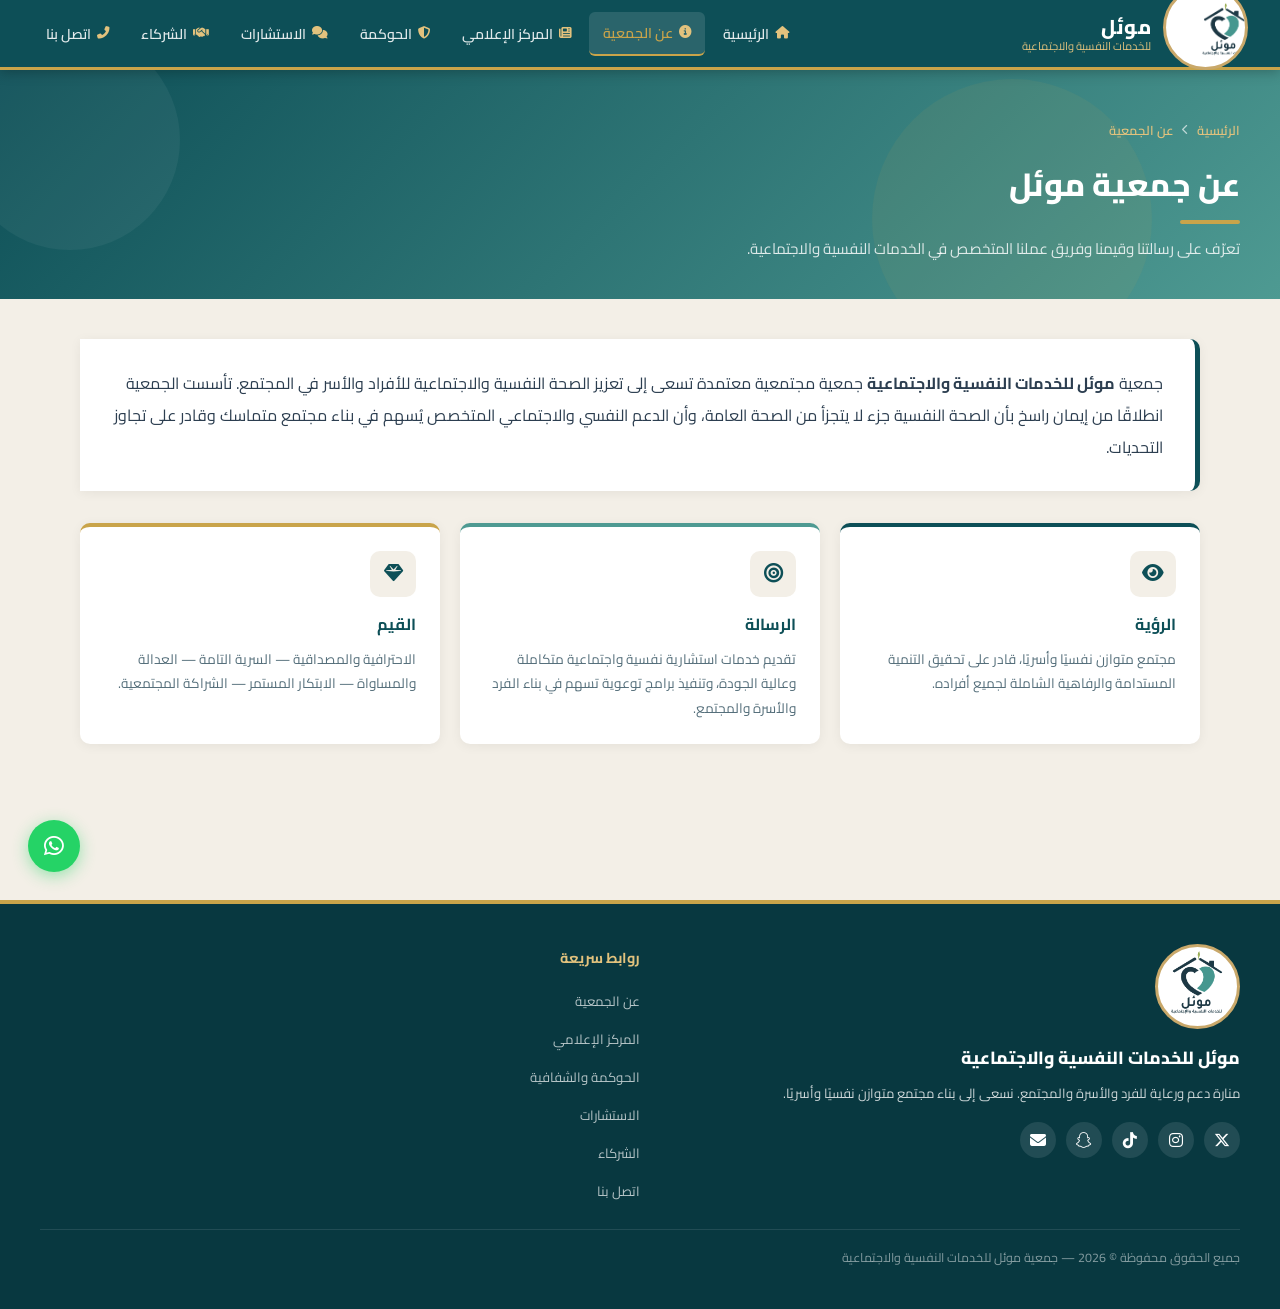
==== about/index.html @ 244cab00 "Add files via upload" ====
<!DOCTYPE html>

<html dir="rtl" lang="ar">
<head>
<meta charset="utf-8"/>
<meta content="width=device-width, initial-scale=1.0" name="viewport"/>
<meta content="light only" name="color-scheme"/>
<title>عن الجمعية | جمعية موئل</title>
<link href="https://fonts.googleapis.com/css2?family=Cairo:wght@300;400;500;600;700;800&amp;display=swap" rel="stylesheet"/>
<link href="https://cdn.jsdelivr.net/npm/@fortawesome/fontawesome-free@6.6.0/css/all.min.css" rel="stylesheet"/>
<meta content="تعرف على جمعية موئل للخدمات النفسية والاجتماعية في جازان، ورؤيتها ورسالتها وأهدافها." name="description"/><link href="https://mouel.org.sa/about" rel="canonical"/><link href="/style.css" rel="stylesheet"/></head>
<body>
<nav id="topbar">
<a class="nav-brand" href="/" onclick="showPage('home'); return false;">
<div class="logo-wrap">
<img alt="شعار موئل" src="/images/logo.png"/>
</div>
<div class="nav-brand-text">
<span class="name">موئل</span>
<span class="sub">للخدمات النفسية والاجتماعية</span>
</div>
</a>
<ul class="nav-links" id="desktopNav">
<li><a class="" href="/" id="nav-home" onclick="showPage('home'); return false;"><i class="fas fa-home"></i> الرئيسية</a></li>
<li><a class="active" href="/about" id="nav-about" onclick="showPage('about'); return false;"><i class="fas fa-info-circle"></i> عن الجمعية</a></li>
<li><a class="" href="/media" id="nav-media" onclick="showPage('media'); return false;"><i class="fas fa-newspaper"></i> المركز الإعلامي</a></li>
<li><a class="" href="/gov" id="nav-gov" onclick="showPage('gov'); return false;"><i class="fas fa-shield-alt"></i> الحوكمة</a></li>
<li><a class="" href="/consult" id="nav-consult" onclick="showPage('consult'); return false;"><i class="fas fa-comments"></i> الاستشارات</a></li>
<li><a class="" href="/partners" id="nav-partners" onclick="showPage('partners'); return false;"><i class="fas fa-handshake"></i> الشركاء</a></li>
<li><a class="" href="/contact" id="nav-contact" onclick="showPage('contact'); return false;"><i class="fas fa-phone-alt"></i> اتصل بنا</a></li>
</ul>
<div id="hamburger" onclick="toggleDrawer()">
<span></span><span></span><span></span>
</div>
</nav>
<div id="mobile-drawer">
<a href="/" onclick="showPage('home'); closeDrawer(); return false;"><i class="fas fa-home"></i> الرئيسية</a>
<a href="/about" onclick="showPage('about'); closeDrawer(); return false;"><i class="fas fa-info-circle"></i> عن الجمعية</a>
<a href="/media" onclick="showPage('media'); closeDrawer(); return false;"><i class="fas fa-newspaper"></i> المركز الإعلامي</a>
<a href="/gov" onclick="showPage('gov'); closeDrawer(); return false;"><i class="fas fa-shield-alt"></i> الحوكمة والشفافية</a>
<a href="/consult" onclick="showPage('consult'); closeDrawer(); return false;"><i class="fas fa-comments"></i> الاستشارات</a>
<a href="/partners" onclick="showPage('partners'); closeDrawer(); return false;"><i class="fas fa-handshake"></i> الشركاء</a>
<a href="/contact" onclick="showPage('contact'); closeDrawer(); return false;"><i class="fas fa-phone-alt"></i> اتصل بنا</a>
<div class="drawer-social">
<a href="https://x.com/mouel2026?s=21" target="_blank"><i class="fab fa-x-twitter"></i></a>
<a href="https://tiktok.com/@mouel_2026" target="_blank"><i class="fab fa-tiktok"></i></a>
<a href="https://snapchat.com/t/4vLuiOMt" target="_blank"><i class="fab fa-snapchat"></i></a>
<a href="mailto:mouel2026@hotmail.com"><i class="fas fa-envelope"></i></a>
</div>
</div>
<div id="main-content"><div class="page active" id="page-about">
<div class="page-header">
<div class="page-header-inner">
<div class="breadcrumb"><span class="bc-home" onclick="showPage('home')">الرئيسية</span> <i class="fas fa-chevron-left" style="font-size:0.65rem"></i> <span>عن الجمعية</span></div>
<h1>عن جمعية موئل</h1>
<div class="gold-line"></div>
<p>تعرّف على رسالتنا وقيمنا وفريق عملنا المتخصص في الخدمات النفسية والاجتماعية.</p>
</div>
</div>
<div class="page-body">
<div class="about-intro">
<p>
            جمعية <strong>موئل للخدمات النفسية والاجتماعية</strong> جمعية مجتمعية معتمدة تسعى إلى تعزيز الصحة النفسية والاجتماعية للأفراد والأسر في المجتمع. تأسست الجمعية انطلاقًا من إيمان راسخ بأن الصحة النفسية جزء لا يتجزأ من الصحة العامة، وأن الدعم النفسي والاجتماعي المتخصص يُسهم في بناء مجتمع متماسك وقادر على تجاوز التحديات.
          </p>
</div>
<div class="vmv-grid">
<div class="vmv-card">
<div class="icon"><i class="fas fa-eye"></i></div>
<h3>الرؤية</h3>
<p>مجتمع متوازن نفسيًا وأسريًا، قادر على تحقيق التنمية المستدامة والرفاهية الشاملة لجميع أفراده.</p>
</div>
<div class="vmv-card">
<div class="icon"><i class="fas fa-bullseye"></i></div>
<h3>الرسالة</h3>
<p>تقديم خدمات استشارية نفسية واجتماعية متكاملة وعالية الجودة، وتنفيذ برامج توعوية تسهم في بناء الفرد والأسرة والمجتمع.</p>
</div>
<div class="vmv-card">
<div class="icon"><i class="fas fa-gem"></i></div>
<h3>القيم</h3>
<p>الاحترافية والمصداقية — السرية التامة — العدالة والمساواة — الابتكار المستمر — الشراكة المجتمعية.</p>
</div>
</div>
</div>
</div></div><!-- end main-content -->
<footer>
<div class="footer-grid">
<div class="footer-brand">
<div class="f-logo-full-wrap">
<img alt="شعار موئل" src="/images/logo.png"/>
</div>
<h3>موئل للخدمات النفسية والاجتماعية</h3>
<p>منارة دعم ورعاية للفرد والأسرة والمجتمع. نسعى إلى بناء مجتمع متوازن نفسيًا وأسريًا.</p>
<div class="footer-social">
<a class="f-social-btn" href="https://x.com/mouel2026?s=21" target="_blank"><i class="fab fa-x-twitter"></i></a>
<a class="f-social-btn" href="https://www.instagram.com/mouel2026" target="_blank"><i class="fab fa-instagram"></i></a>
<a class="f-social-btn" href="https://tiktok.com/@mouel_2026" target="_blank"><i class="fab fa-tiktok"></i></a>
<a class="f-social-btn" href="https://snapchat.com/t/4vLuiOMt" target="_blank"><i class="fab fa-snapchat"></i></a>
<a class="f-social-btn" href="mailto:mouel2026@hotmail.com"><i class="fas fa-envelope"></i></a>
</div>
</div>
<div class="footer-col">
<h4>روابط سريعة</h4>
<ul>
<li><a onclick="showPage('about')">عن الجمعية</a></li>
<li><a onclick="showPage('media')">المركز الإعلامي</a></li>
<li><a onclick="showPage('gov')">الحوكمة والشفافية</a></li>
<li><a onclick="showPage('consult')">الاستشارات</a></li>
<li><a onclick="showPage('partners')">الشركاء</a></li>
<li><a onclick="showPage('contact')">اتصل بنا</a></li>
</ul>
</div>
</div>
<div class="footer-bottom">
<span>جميع الحقوق محفوظة © 2026 — جمعية موئل للخدمات  النفسية والاجتماعية</span>
</div>
</footer>
<a class="wa-float" href="https://wa.me/966544969127" target="_blank"><i class="fab fa-whatsapp"></i></a>
<script src="/script.js"></script></body>
</html>
---- style.css ----
/* المتغيرات والإعدادات الأساسية */
    :root {
      color-scheme: light only;
      --primary:   #0D4F57;
      --primary-d: #083840;
      --teal:      #4E9A92;
      --teal-l:    #A5C3A0;
      --gold:      #C9A44A;
      --gold-l:    #e2c27d;
      --bg:        #F3EFE7;
      --white:     #ffffff;
      --text:      #2c3e50;
      --text-l:    #546e7a;
      --border:    #d6cfc2;
      --nav-h:     70px;
      --sidebar-w: 270px;
    }
    *, *::before, *::after { margin:0; padding:0; box-sizing:border-box; }
    html { scroll-behavior: smooth; }
    body {
      font-family: 'Cairo', sans-serif;
      background: var(--bg);
      color: var(--text);
      direction: rtl;
    }

    /* شريط التنقل */
    #topbar {
      position: fixed;
      top: 0; right: 0; left: 0;
      height: var(--nav-h);
      background: var(--primary);
      display: flex;
      align-items: center;
      justify-content: space-between;
      padding: 0 32px;
      z-index: 1000;
      box-shadow: 0 2px 12px rgba(0,0,0,0.25);
      border-bottom: 3px solid var(--gold);
    }

    .nav-brand {
      display: flex;
      align-items: center;
      gap: 12px;
      text-decoration: none;
    }
    .nav-brand .logo-wrap {
      width: 85px;
      height: 85px;
      border-radius: 50%;
      overflow: hidden;
      background: #ffffff;
      margin-bottom: 12px;
      border: 3px solid #C9A86A;
      display: flex;
      align-items: center;
      justify-content: center;
      flex-shrink: 0;
      transition: opacity 0.4s ease, transform 0.4s ease,
                  width 0.4s ease, height 0.4s ease,
                  margin 0.4s ease, border 0.4s ease;
    }
    .nav-brand .logo-wrap img {
      width: 100%;
      height: 100%;
      object-fit: contain;
      object-position: center center;
      display: block;
      transform: scale(1.5);
      margin-top: 57px;
      transform-origin: center center;
    }
    #topbar.scrolled .nav-brand .logo-wrap {
      opacity: 0;
      transform: scale(0);
      width: 0;
      height: 0;
      margin: 0;
      border: none;
      overflow: hidden;
    }
    
    .nav-brand-text {
      display: flex;
      flex-direction: column;
      line-height: 1.2;
    }
    .nav-brand-text .name {
      font-size: 1.25rem;
      font-weight: 800;
      color: var(--white);
      letter-spacing: 0.5px;
    }
    .nav-brand-text .sub {
      font-size: 0.7rem;
      color: var(--gold-l);
      font-weight: 400;
    }

    .nav-links {
      display: flex;
      align-items: center;
      gap: 4px;
      list-style: none;
    }
    .nav-links li a {
      display: flex;
      align-items: center;
      gap: 6px;
      padding: 8px 14px;
      color: rgba(255,255,255,0.88);
      text-decoration: none;
      font-size: 0.88rem;
      font-weight: 600;
      border-radius: 6px;
      transition: all 0.25s;
      white-space: nowrap;
    }
    .nav-links li a i {
      font-size: 0.78rem;
      color: var(--gold-l);
    }
    .nav-links li a:hover,
    .nav-links li a.active {
      background: rgba(255,255,255,0.12);
      color: var(--gold);
    }
    .nav-links li a.active {
      border-bottom: 2px solid var(--gold);
    }

    #hamburger {
      display: none;
      flex-direction: column;
      justify-content: center;
      gap: 5px;
      cursor: pointer;
      padding: 8px;
      border-radius: 6px;
      transition: background 0.2s;
    }
    #hamburger:hover { background: rgba(255,255,255,0.15); }
    #hamburger span {
      display: block;
      width: 26px;
      height: 2.5px;
      background: var(--white);
      border-radius: 2px;
      transition: all 0.3s;
    }
    #hamburger.open span:nth-child(1) { transform: rotate(45deg) translate(5px, 5px); }
    #hamburger.open span:nth-child(2) { opacity: 0; transform: scaleX(0); }
    #hamburger.open span:nth-child(3) { transform: rotate(-45deg) translate(5px, -5px); }

    #mobile-drawer {
      display: none;
      position: fixed;
      top: var(--nav-h);
      right: 0; left: 0;
      background: var(--primary-d);
      z-index: 999;
      flex-direction: column;
      padding: 12px 0;
      box-shadow: 0 8px 24px rgba(0,0,0,0.3);
      transform: translateY(-10px);
      opacity: 0;
      transition: all 0.3s ease;
    }
    #mobile-drawer.open {
      display: flex;
      transform: translateY(0);
      opacity: 1;
    }
    #mobile-drawer a {
      display: flex;
      align-items: center;
      gap: 12px;
      padding: 14px 24px;
      color: rgba(255,255,255,0.9);
      text-decoration: none;
      font-size: 0.95rem;
      font-weight: 600;
      border-right: 3px solid transparent;
      transition: all 0.2s;
    }
    #mobile-drawer a i {
      width: 20px;
      text-align: center;
      color: var(--gold-l);
    }
    #mobile-drawer a:hover,
    #mobile-drawer a.active {
      background: rgba(255,255,255,0.08);
      border-right-color: var(--gold);
      color: var(--gold);
    }
    #mobile-drawer .drawer-social {
      display: flex;
      gap: 16px;
      padding: 12px 24px;
      border-top: 1px solid rgba(255,255,255,0.1);
      margin-top: 8px;
    }
    #mobile-drawer .drawer-social a {
      padding: 8px;
      background: rgba(255,255,255,0.1);
      border-radius: 50%;
      width: 38px; height: 38px;
      display: flex; align-items:center; justify-content:center;
      border-right: none;
      color: var(--gold-l);
      font-size: 0.9rem;
    }

    /* محتوى الصفحة */
    #main-content {
      margin-top: var(--nav-h);
      min-height: calc(100vh - var(--nav-h));
    }

    /* الصفحات */
    .page { display: none; }
    .page.active { display: block; }

    /* بانر رأس الصفحة */
    .page-header {
      background: linear-gradient(135deg, var(--primary) 0%, var(--teal) 100%);
      padding: 48px 40px 36px;
      position: relative;
      overflow: hidden;
    }
    .page-header::before {
      content: '';
      position: absolute;
      top: -40px; left: -40px;
      width: 220px; height: 220px;
      border-radius: 50%;
      background: rgba(255,255,255,0.05);
    }
    .page-header::after {
      content: '';
      position: absolute;
      bottom: -60px; right: 10%;
      width: 280px; height: 280px;
      border-radius: 50%;
      background: rgba(201,164,74,0.08);
    }
    .page-header-inner { position: relative; z-index: 1; }
    .page-header h1 {
      font-size: 2rem;
      font-weight: 800;
      color: var(--white);
      margin-bottom: 6px;
    }
    .page-header .gold-line {
      width: 60px; height: 4px;
      background: var(--gold);
      border-radius: 2px;
      margin-bottom: 10px;
    }
    .page-header p {
      color: rgba(255,255,255,0.82);
      font-size: 0.95rem;
      max-width: 600px;
    }
    .breadcrumb {
      display: flex;
      align-items: center;
      gap: 8px;
      font-size: 0.8rem;
      color: rgba(255,255,255,0.65);
      margin-bottom: 12px;
    }
    .breadcrumb span { color: var(--gold-l); font-weight: 600; }
    .breadcrumb .bc-home {
      cursor: pointer;
      transition: color 0.2s;
    }
    .breadcrumb .bc-home:hover { color: var(--gold-l); text-decoration: underline; }

    /* جسم الصفحة */
    .page-body { padding: 40px; max-width: 1200px; margin: 0 auto; }

    /* الهيرو */
    .hero {
      position: relative;
      background: linear-gradient(160deg, var(--primary-d) 0%, var(--primary) 50%, var(--teal) 100%);
      min-height: 540px;
      display: flex;
      align-items: center;
      overflow: hidden;
      padding: 60px 40px;
    }
    .hero-stamp-mobile {
      display: none;
    }
    .hero::before {
      content: '';
      position: absolute; inset: 0;
      background: radial-gradient(ellipse at 30% 60%, rgba(78,154,146,0.3) 0%, transparent 65%);
    }
    .hero-content {
      position: relative; z-index: 1;
      max-width: 600px;
    }
    .hero-badge {
      display: inline-flex;
      align-items: center;
      gap: 8px;
      background: rgba(201,164,74,0.15);
      border: 1px solid rgba(201,164,74,0.4);
      border-radius: 50px;
      padding: 6px 16px;
      color: var(--gold-l);
      font-size: 0.8rem;
      font-weight: 600;
      margin-bottom: 20px;
    }
    .hero-badge i { font-size: 0.75rem; }
    .hero h1 {
      font-size: 2.6rem;
      font-weight: 900;
      color: var(--white);
      line-height: 1.2;
      margin-bottom: 16px;
    }
    .hero h1 .highlight { color: #97ae50; }
    .hero p {
      font-size: 1rem;
      color: rgba(255,255,255,0.82);
      line-height: 1.75;
      margin-bottom: 28px;
      max-width: 500px;
    }
    .hero-btns { display: flex; gap: 14px; flex-wrap: wrap; }
    .btn-primary {
      background: var(--gold);
      color: var(--primary-d);
      border: none;
      padding: 12px 28px;
      border-radius: 8px;
      font-family: 'Cairo', sans-serif;
      font-size: 0.9rem;
      font-weight: 700;
      cursor: pointer;
      transition: all 0.25s;
      text-decoration: none;
      display: inline-flex;
      align-items: center;
      gap: 8px;
    }
    .btn-primary:hover { background: var(--gold-l); transform: translateY(-2px); box-shadow: 0 6px 20px rgba(201,164,74,0.35); }
    .btn-outline {
      background: transparent;
      color: var(--white);
      border: 2px solid rgba(255,255,255,0.4);
      padding: 12px 28px;
      border-radius: 8px;
      font-family: 'Cairo', sans-serif;
      font-size: 0.9rem;
      font-weight: 600;
      cursor: pointer;
      transition: all 0.25s;
      text-decoration: none;
      display: inline-flex;
      align-items: center;
      gap: 8px;
    }
    .btn-outline:hover { border-color: var(--gold); color: var(--gold); transform: translateY(-2px); }
    .hero-logo {
      position: absolute;
      left: 6%;
      bottom: 30px;
      width: 960px; height: 260px;
      border-radius: 50%;
      overflow: hidden;
      opacity: 0.08;
    }
    .hero-logo img { width: 100%; height: 100%; object-fit: cover; }

    .hero-logo-main {
      position: absolute;
      left: 3%;
      top: 50%;
      transform: translateY(-50%);
      width: clamp(220px, 23vw, 340px);
      height: clamp(220px, 23vw, 340px);
      border-radius: 50%;
      overflow: hidden;
      background: #F3EFE7;
      box-shadow: 0 0 0 3px rgba(201,164,74,0.5), 0 0 0 9px rgba(201,164,74,0.15), 0 16px 48px rgba(0,0,0,0.32);
      flex-shrink: 0;
      display: flex;
      align-items: center;
      justify-content: center;
      padding: 0;
    }
    .hero-logo-main img {
      width: 100%;
      height: 100%;
      object-fit: cover;
      object-position: center center;
      display: block;
    }
    .hero-stamp-mobile {
      display: none;
      justify-content: center;
      align-items: center;
      padding: 28px 0 8px;
      background: transparent;
      position: relative;
      z-index: 1;
    }
    .hero-stamp-mobile .stamp-circle {
      width: 200px;
      height: 200px;
      border-radius: 50%;
      overflow: hidden;
      background: #F3EFE7;
      box-shadow:
        0 0 0 3px rgba(201,164,74,0.5),
        0 0 0 8px rgba(201,164,74,0.15),
        0 12px 36px rgba(0,0,0,0.3);
      position: relative;
      z-index: 1;
      padding: 0;
    }
    .hero-stamp-mobile .stamp-circle img {
      width: 100%;
      height: 98%;
      object-fit: cover;
      object-position: center center;
      display: block;
    }

    /* قسم التعريف بالجمعية */
    .about-intro-section {
      background: linear-gradient(135deg, var(--primary-d) 0%, var(--primary) 55%, var(--teal) 100%);
      padding: 52px 40px;
      position: relative;
      overflow: hidden;
    }
    .about-intro-section::before {
      content: '';
      position: absolute;
      top: -80px; right: -80px;
      width: 320px; height: 320px;
      border-radius: 50%;
      background: rgba(201,164,74,0.07);
    }
    .about-intro-section::after {
      content: '';
      position: absolute;
      bottom: -60px; left: 5%;
      width: 200px; height: 200px;
      border-radius: 50%;
      background: rgba(255,255,255,0.04);
    }
    .about-intro-inner {
      position: relative;
      z-index: 1;
      max-width: 920px;
      margin: 0 auto;
      text-align: center;
    }
    .about-intro-inner p {
      color: rgba(255,255,255,0.88);
      font-size: 0.97rem;
      line-height: 2;
      margin-bottom: 16px;
    }
    .about-intro-inner p:last-child { margin-bottom: 0; }

    /* شريط الشركاء المتحرك */
    .partners-grid-section {
      background: var(--bg);
      padding: 56px 40px;
    }
    .partners-grid-inner {
      max-width: 1100px;
      margin: 0 auto;
    }
    .partners-grid-title {
      text-align: center;
      margin-bottom: 36px;
    }
    .partners-grid-title h2 {
      font-size: 1.5rem;
      font-weight: 800;
      color: var(--primary);
      margin-bottom: 10px;
    }
    .partners-slider-wrap {
      overflow-x: auto;
      overflow-y: hidden;
      cursor: grab;
      scroll-behavior: smooth;
      -webkit-overflow-scrolling: touch;
      scrollbar-width: none;
      padding: 8px 0 16px;
    }
    .partners-slider-wrap::-webkit-scrollbar { display: none; }
    .partners-slider-wrap.dragging { cursor: grabbing; scroll-behavior: auto; }
    .partners-slider-track {
      display: flex;
      gap: 20px;
      width: max-content;
      padding: 4px 2px 12px;
    }
    .slider-partner-card {
      background: var(--white);
      border-radius: 14px;
      border: 1px solid var(--border);
      padding: 28px 24px;
      display: flex;
      flex-direction: column;
      align-items: center;
      justify-content: center;
      gap: 14px;
      flex-shrink: 0;
      width: 210px;
      min-width: 210px;
      transition: border-color 0.25s, box-shadow 0.25s, transform 0.25s;
      box-shadow: 0 2px 10px rgba(0,0,0,0.06);
      user-select: none;
    }
    .slider-partner-card:hover {
      border-color: var(--gold);
      transform: translateY(-4px);
      box-shadow: 0 8px 24px rgba(0,0,0,0.12);
    }
    .slider-partner-card img {
      width: 130px;
      height: 65px;
      object-fit: contain;
      pointer-events: none;
      display: block;
    }
    .slider-partner-card span {
      font-size: 0.82rem;
      font-weight: 600;
      color: var(--text-l);
      text-align: center;
      line-height: 1.6;
      white-space: normal;
      max-width: 160px;
      pointer-events: none;
    }

    .section-title {
      margin-bottom: 32px;
    }
    .section-title h2 {
      font-size: 1.55rem;
      font-weight: 800;
      color: var(--primary);
      margin-bottom: 8px;
    }
    .section-title .underline {
      width: 50px; height: 4px;
      background: var(--gold);
      border-radius: 2px;
      margin-bottom: 10px;
    }
    .section-title p {
      color: var(--text-l);
      font-size: 0.9rem;
      max-width: 550px;
    }

    .about-intro {
      background: var(--white);
      border-right: 5px solid var(--primary);
      border-radius: 0 10px 10px 0;
      padding: 28px 32px;
      margin-bottom: 32px;
      box-shadow: 0 2px 12px rgba(0,0,0,0.06);
    }
    .about-intro p {
      font-size: 1rem;
      line-height: 2;
      color: var(--text);
    }

    .vmv-grid { display: grid; grid-template-columns: repeat(3, 1fr); gap: 20px; margin-bottom: 40px; }
    .vmv-card {
      background: var(--white);
      border-radius: 10px;
      padding: 24px;
      box-shadow: 0 2px 12px rgba(0,0,0,0.06);
      border-top: 4px solid var(--teal);
      transition: transform 0.25s;
    }
    .vmv-card:nth-child(1) { border-top-color: var(--primary); }
    .vmv-card:nth-child(3) { border-top-color: var(--gold); }
    .vmv-card:hover { transform: translateY(-4px); }
    .vmv-card .icon {
      width: 46px; height: 46px;
      border-radius: 10px;
      background: var(--bg);
      display: flex; align-items:center; justify-content:center;
      font-size: 1.2rem;
      color: var(--primary);
      margin-bottom: 12px;
    }
    .vmv-card h3 { font-size: 1rem; font-weight: 700; color: var(--primary); margin-bottom: 8px; }
    .vmv-card p { font-size: 0.85rem; color: var(--text-l); line-height: 1.8; }

    /* بطاقات الخدمات */
    .main-services-section {
      background: var(--primary-d);
      padding: 60px 40px;
      position: relative;
      overflow: hidden;
    }
    .main-services-section::before {
      content: '';
      position: absolute; inset: 0;
      background: url("data:image/svg+xml,%3Csvg width='60' height='60' viewBox='0 0 60 60' xmlns='http://www.w3.org/2000/svg'%3E%3Cg fill='none' fill-rule='evenodd'%3E%3Cg fill='%23ffffff' fill-opacity='0.02'%3E%3Cpath d='M36 34v-4h-2v4h-4v2h4v4h2v-4h4v-2h-4zm0-30V0h-2v4h-4v2h4v4h2V6h4V4h-4zM6 34v-4H4v4H0v2h4v4h2v-4h4v-2H6zM6 4V0H4v4H0v2h4v4h2V6h4V4H6z'/%3E%3C/g%3E%3C/g%3E%3C/svg%3E");
    }
    .main-services-inner {
      position: relative; z-index: 1;
      max-width: 1200px; margin: 0 auto;
    }
    .main-services-header {
      text-align: center;
      margin-bottom: 44px;
    }
    .main-services-header h2 {
      font-size: 1.7rem;
      font-weight: 800;
      color: var(--white);
      margin-bottom: 10px;
    }
    .main-services-header .gold-bar {
      width: 60px; height: 4px;
      background: linear-gradient(90deg, var(--gold), var(--gold-l));
      border-radius: 2px;
      margin: 0 auto 12px;
    }
    .main-services-header p {
      color: rgba(255,255,255,0.68);
      font-size: 0.9rem;
    }
    .main-services-grid {
      display: grid;
      grid-template-columns: repeat(3, 1fr);
      gap: 22px;
      margin-bottom: 0;
    }
    .main-service-card {
      background: rgba(255,255,255,0.06);
      border: 1px solid rgba(255,255,255,0.1);
      border-radius: 16px;
      padding: 30px 24px;
      display: flex; flex-direction:column; align-items:flex-start;
      position: relative;
      overflow: hidden;
      transition: all 0.3s;
      cursor: pointer;
    }
    .main-service-card::after {
      content: '';
      position: absolute;
      bottom: 0; right: 0; left: 0;
      height: 3px;
      background: transparent;
      transition: background 0.3s;
    }
    .main-service-card:hover {
      background: rgba(255,255,255,0.11);
      transform: translateY(-5px);
      box-shadow: 0 12px 32px rgba(0,0,0,0.3);
    }
    .main-service-card:hover::after { background: linear-gradient(90deg, var(--gold), var(--teal)); }
    .main-service-card .ms-num {
      font-size: 2.8rem;
      font-weight: 900;
      color: rgba(255,255,255,0.06);
      position: absolute;
      top: 10px; left: 16px;
      line-height: 1;
    }
    .main-service-card .ms-icon {
      width: 56px; height: 56px;
      border-radius: 14px;
      background: linear-gradient(135deg, var(--teal), var(--primary));
      display: flex; align-items:center; justify-content:center;
      font-size: 1.4rem;
      color: var(--white);
      margin-bottom: 18px;
      box-shadow: 0 4px 16px rgba(0,0,0,0.25);
    }
    .main-service-card:nth-child(1) .ms-icon { background: linear-gradient(135deg, #C9A44A, #e2c27d); }
    .main-service-card:nth-child(2) .ms-icon { background: linear-gradient(135deg, #4E9A92, #0D4F57); }
    .main-service-card:nth-child(3) .ms-icon { background: linear-gradient(135deg, #7B5E7B, #4E3A6E); }
    .main-service-card:nth-child(4) .ms-icon { background: linear-gradient(135deg, #C9A44A, #A5C3A0); }
    .main-service-card:nth-child(5) .ms-icon { background: linear-gradient(135deg, #0D4F57, #4E9A92); }
    .main-service-card:nth-child(6) .ms-icon { background: linear-gradient(135deg, #e2c27d, #C9A44A); }
    .main-service-card h4 {
      font-size: 1.05rem;
      font-weight: 800;
      color: var(--white);
      margin-bottom: 10px;
    }
    .main-service-card p {
      font-size: 0.83rem;
      color: rgba(255,255,255,0.65);
      line-height: 1.8;
      flex: 1;
    }
    .main-service-card .ms-arrow {
      margin-top: 18px;
      display: flex; align-items:center; gap: 6px;
      color: var(--gold-l);
      font-size: 0.78rem;
      font-weight: 700;
      opacity: 0;
      transition: opacity 0.3s;
    }
    .main-service-card:hover .ms-arrow { opacity: 1; }

    /* قسم التوعية */
    .awareness-section {
      background: var(--white);
      padding: 72px 40px;
    }
    .awareness-inner {
      max-width: 860px;
      margin: 0 auto;
      text-align: center;
    }
    .awareness-badge {
      display: inline-flex;
      align-items: center;
      gap: 7px;
      background: rgba(78,154,146,0.1);
      border: 1px solid rgba(78,154,146,0.3);
      border-radius: 50px;
      padding: 6px 18px;
      color: var(--teal);
      font-size: 0.78rem;
      font-weight: 700;
      margin-bottom: 24px;
      letter-spacing: 0.02em;
    }
    .awareness-badge i { font-size: 0.72rem; }
    .awareness-inner h2 {
      font-size: 2rem;
      font-weight: 900;
      color: var(--primary);
      line-height: 1.35;
      margin-bottom: 16px;
    }
    .awareness-inner h2 em {
      font-style: normal;
      color: var(--teal);
    }
    .awareness-sub {
      font-size: 0.95rem;
      color: var(--text-l);
      margin-bottom: 40px;
      line-height: 1.7;
    }
    .awareness-facts {
      display: grid;
      grid-template-columns: repeat(2, 1fr);
      gap: 16px;
      margin-bottom: 44px;
    }
    .awareness-fact {
      display: flex;
      align-items: center;
      gap: 10px;
      background: var(--bg);
      border: 1px solid var(--border);
      border-radius: 50px;
      padding: 13px 24px;
      font-size: 0.875rem;
      color: var(--text);
      font-weight: 600;
      transition: all 0.25s;
      text-align: right;
    }
    .awareness-fact:hover {
      border-color: var(--teal);
      background: rgba(78,154,146,0.06);
      transform: translateY(-2px);
      box-shadow: 0 4px 14px rgba(78,154,146,0.12);
    }
    .awareness-fact i {
      color: var(--teal);
      font-size: 0.85rem;
      flex-shrink: 0;
    }
    .awareness-btns {
      display: flex;
      gap: 14px;
      justify-content: center;
      flex-wrap: wrap;
    }

    .services-grid { display: grid; grid-template-columns: repeat(3, 1fr); gap: 20px; margin-bottom: 40px; }
    .service-card {
      background: var(--white);
      border-radius: 10px;
      padding: 22px;
      box-shadow: 0 2px 10px rgba(0,0,0,0.06);
      display: flex; flex-direction: column; align-items: flex-start;
      border-bottom: 3px solid transparent;
      transition: all 0.25s;
    }
    .service-card:hover { border-bottom-color: var(--teal); transform: translateY(-3px); box-shadow: 0 8px 24px rgba(0,0,0,0.1); }
    .service-card .s-icon {
      width: 48px; height: 48px;
      border-radius: 50%;
      background: linear-gradient(135deg, var(--primary), var(--teal));
      display: flex; align-items:center; justify-content:center;
      color: var(--white); font-size: 1.1rem;
      margin-bottom: 14px;
    }
    .service-card h4 { font-size: 0.95rem; font-weight: 700; color: var(--primary); margin-bottom: 6px; }
    .service-card p { font-size: 0.82rem; color: var(--text-l); line-height: 1.7; }

    .team-grid { display: grid; grid-template-columns: repeat(4, 1fr); gap: 20px; }
    .team-card {
      background: var(--white);
      border-radius: 10px;
      padding: 20px;
      text-align: center;
      box-shadow: 0 2px 10px rgba(0,0,0,0.06);
      transition: transform 0.25s;
    }
    .team-card:hover { transform: translateY(-4px); }
    .team-avatar {
      width: 70px; height: 70px;
      border-radius: 50%;
      background: linear-gradient(135deg, var(--primary), var(--teal));
      display: flex; align-items:center; justify-content:center;
      color: var(--white); font-size: 1.5rem;
      margin: 0 auto 12px;
      font-weight: 700;
    }
    .team-card h4 { font-size: 0.88rem; font-weight: 700; color: var(--primary); margin-bottom: 4px; }
    .team-card span { font-size: 0.78rem; color: var(--text-l); }

    .news-grid { display: grid; grid-template-columns: repeat(3, 1fr); gap: 24px; margin-bottom: 40px; }
    .news-card {
      background: var(--white);
      border-radius: 10px;
      overflow: hidden;
      box-shadow: 0 2px 12px rgba(0,0,0,0.07);
      transition: transform 0.25s;
    }
    .news-card:hover { transform: translateY(-4px); }
    .news-img {
      height: 160px;
      background: linear-gradient(135deg, var(--primary), var(--teal));
      display: flex; align-items:center; justify-content:center;
      color: var(--white); font-size: 2.5rem;
    }
    .news-body { padding: 18px; }
    .news-date {
      font-size: 0.75rem;
      color: var(--gold);
      font-weight: 600;
      margin-bottom: 6px;
    }
    .news-body h4 { font-size: 0.92rem; font-weight: 700; color: var(--primary); margin-bottom: 8px; line-height: 1.5; }
    .news-body p { font-size: 0.82rem; color: var(--text-l); line-height: 1.7; }
    .news-read {
      display: inline-flex;
      align-items: center;
      gap: 6px;
      color: var(--teal);
      font-size: 0.82rem;
      font-weight: 600;
      margin-top: 10px;
      text-decoration: none;
      cursor: pointer;
    }

    /* المنشورات */
    .pubs-list { display: flex; flex-direction: column; gap: 14px; }
    .pub-item {
      background: var(--white);
      border-radius: 8px;
      padding: 16px 20px;
      display: flex;
      align-items: center;
      gap: 16px;
      box-shadow: 0 1px 8px rgba(0,0,0,0.05);
      transition: transform 0.2s;
    }
    .pub-item:hover { transform: translateX(-4px); }
    .pub-icon {
      width: 44px; height: 44px;
      border-radius: 8px;
      background: var(--bg);
      display: flex; align-items:center; justify-content:center;
      font-size: 1.2rem;
      color: var(--primary);
      flex-shrink: 0;
    }
    .pub-info { flex: 1; }
    .pub-info h4 { font-size: 0.9rem; font-weight: 700; color: var(--primary); margin-bottom: 2px; }
    .pub-info span { font-size: 0.78rem; color: var(--text-l); }
    .pub-dl {
      background: var(--primary);
      color: var(--white);
      border: none;
      padding: 8px 14px;
      border-radius: 6px;
      font-family: 'Cairo', sans-serif;
      font-size: 0.78rem;
      cursor: pointer;
      display: flex; align-items:center; gap: 6px;
      transition: background 0.2s;
    }
    .pub-dl:hover { background: var(--teal); }

    /* Gov board */
    .board-grid {
      display: grid;
      grid-template-columns: repeat(2, 1fr);
      gap: 20px;
      margin-bottom: 40px;
    }
    .board-card {
      background: var(--white);
      border-radius: 16px;
      padding: 28px 20px 22px;
      text-align: center;
      box-shadow: 0 4px 20px rgba(13,79,87,0.09);
      border-bottom: 4px solid transparent;
      transition: all 0.3s;
      position: relative;
      overflow: hidden;
      /* تساوي الارتفاع */
      display: flex;
      flex-direction: column;
      align-items: center;
    }
    .board-card::before {
      content: '';
      position: absolute;
      top: 0; right: 0; left: 0;
      height: 3px;
      background: linear-gradient(90deg, var(--primary), var(--teal));
    }
    .board-card:hover {
      transform: none;
      box-shadow: 0 4px 20px rgba(13,79,87,0.09);
      border-bottom-color: transparent;
    }
    .board-avatar {
      width: 76px; height: 76px;
      border-radius: 50%;
      background: linear-gradient(135deg, var(--primary-d), var(--teal));
      display: flex; align-items:center; justify-content:center;
      color: var(--white); font-weight: 900; font-size: 1.1rem;
      margin: 0 auto 14px;
      box-shadow: 0 4px 16px rgba(13,79,87,0.25);
      letter-spacing: 1px;
    }
    .board-card h4 {
      font-size: 0.95rem;
      font-weight: 800;
      color: var(--primary);
      margin-bottom: 6px;
    }
    .board-card span {
      display: inline-block;
      font-size: 0.75rem;
      color: var(--white);
      font-weight: 700;
      background: linear-gradient(135deg, var(--gold), var(--gold-l));
      padding: 3px 12px;
      border-radius: 50px;
    }

    /* بطاقة عضو بصورة — دائرية */
    .board-card-photo {
      padding: 24px 16px 20px;
      overflow: visible;
    }
    /* الصورة الدائرية */
    .board-member-img {
      width: 135px;
      height: 135px;
      border-radius: 50%;
      object-fit: cover;
      object-position: center top;
      display: block;
      margin: 0 auto 14px;
      border: 3px solid #C9A86A;
      box-shadow: 0 0 0 4px rgba(201,164,74,0.15), 0 4px 16px rgba(0,0,0,0.12);
      transition: transform 0.25s, box-shadow 0.25s;
    }
    .board-card-photo:hover .board-member-img {
      transform: none;
      box-shadow: 0 0 0 4px rgba(201,164,74,0.15), 0 4px 16px rgba(0,0,0,0.12);
    }
    .board-card-photo .board-card-body {
      padding: 0;
      text-align: center;
      display: flex;
      flex-direction: column;
      align-items: center;
    }
    /* تساوي ارتفاع البطاقات */
    .board-card-photo {
      display: flex;
      flex-direction: column;
      align-items: center;
    }
    .board-card-photo .board-card-body h4 {
      min-height: 2.6rem;
      display: flex;
      align-items: center;
      justify-content: center;
    }
    .board-card-photo .board-card-meta {
      display: flex;
      flex-direction: column;
      gap: 5px;
      margin-top: 10px;
    }
    .board-card-photo .board-card-meta-item {
      display: flex;
      align-items: center;
      justify-content: center;
      gap: 7px;
      font-size: 0.78rem;
      color: var(--text-l);
      background: rgba(13,79,87,0.04);
      border-radius: 50px;
      padding: 5px 12px;
    }
    .board-card-photo .board-card-meta-item i {
      color: var(--teal);
      font-size: 0.72rem;
    }
    /* صور بدون zoom مبالغ */
    .board-img-sm {
      object-fit: cover !important;
      object-position: center top !important;
      background: #f5f2ec;
    }

    /* بطاقة رئيس مجلس الإدارة */
    .board-president-card {
      grid-column: 1 / -1;
      background: var(--white);
      border-radius: 16px;
      box-shadow: 0 4px 24px rgba(13,79,87,0.11);
      overflow: hidden;
      display: flex;
      flex-direction: row;
      position: relative;
      transition: all 0.35s;
      border: 1px solid rgba(201,164,74,0.2);
      text-align: right;
      max-height: 300px;
    }
    .board-president-card::before {
      content: '';
      position: absolute;
      top: 0; right: 0; left: 0;
      height: 4px;
      background: linear-gradient(90deg, var(--gold), var(--primary), var(--teal));
    }
    .board-president-card:hover {
      transform: translateY(-5px);
      box-shadow: 0 18px 56px rgba(13,79,87,0.18);
    }
    .president-photo {
      width: 260px;
      height: 300px;
      flex-shrink: 0;
      overflow: hidden;
      background: #f0ece4;
      position: relative;
    }
    .president-photo img {
      width: 100%;
      height: 100%;
      object-fit: cover;
      object-position: center 10%;
      display: block;
    }
    .president-photo-overlay {
      position: absolute;
      inset: 0;
      background: linear-gradient(180deg, transparent 75%, rgba(8,56,64,0.18) 100%);
    }
    .president-info {
      padding: 28px 36px;
      display: flex;
      flex-direction: column;
      align-items: flex-start;
      justify-content: center;
      gap: 12px;
      flex: 1;
    }
    .president-badge {
      display: inline-flex;
      align-items: center;
      gap: 7px;
      background: linear-gradient(135deg, var(--gold), var(--gold-l));
      color: var(--primary-d);
      font-size: 0.75rem;
      font-weight: 800;
      padding: 5px 16px;
      border-radius: 50px;
      width: fit-content;
      letter-spacing: 0.03em;
    }
    .president-name {
      font-size: 1.3rem;
      font-weight: 900;
      color: var(--primary);
      line-height: 1.3;
      margin: 0;
    }
    .president-meta {
      display: flex;
      flex-direction: column;
      gap: 8px;
      width: 100%;
    }
    .president-meta-item {
      display: flex;
      align-items: center;
      gap: 10px;
      font-size: 0.875rem;
      color: var(--text);
    }
    .president-meta-item i {
      width: 30px; height: 30px;
      border-radius: 50%;
      background: rgba(13,79,87,0.07);
      display: flex; align-items:center; justify-content:center;
      color: var(--teal);
      font-size: 0.75rem;
      flex-shrink: 0;
    }
    .president-meta-item strong {
      color: var(--primary);
      font-weight: 700;
      margin-left: 4px;
    }
    .president-divider {
      width: 48px; height: 3px;
      background: linear-gradient(90deg, var(--gold), transparent);
      border-radius: 2px;
    }
    /* الجوال — تعود عمودية */
    @media (max-width: 768px) {
      .board-president-card {
        flex-direction: column;
        max-height: none;
        text-align: center;
      }
      .president-photo {
        width: 100%;
        height: 300px;
      }
      .president-info {
        padding: 20px;
        align-items: center;
      }
      .president-name { font-size: 1.05rem; }
      .president-meta-item { justify-content: center; }
      .president-divider { margin: 0 auto; }
    }

    /* Docs */
    .docs-grid {
      display: grid;
      grid-template-columns: repeat(3, 1fr);
      gap: 20px;
      margin-bottom: 32px;
    }
    .doc-card {
      background: var(--white);
      border-radius: 14px;
      padding: 28px 20px 20px;
      text-align: center;
      box-shadow: 0 4px 18px rgba(13,79,87,0.08);
      cursor: pointer;
      transition: all 0.3s;
      text-decoration: none;
      display: flex;
      flex-direction: column;
      align-items: center;
      position: relative;
      overflow: hidden;
      border: 1.5px solid transparent;
    }
    .doc-card::before {
      content: '';
      position: absolute;
      top: 0; right: 0; left: 0;
      height: 4px;
      background: linear-gradient(90deg, var(--primary), var(--teal));
      border-radius: 14px 14px 0 0;
    }
    .doc-card:hover {
      transform: translateY(-6px);
      box-shadow: 0 14px 36px rgba(13,79,87,0.15);
      border-color: rgba(78,154,146,0.25);
    }
    .doc-icon-wrap {
      width: 64px; height: 64px;
      border-radius: 50%;
      background: linear-gradient(135deg, rgba(13,79,87,0.08), rgba(78,154,146,0.12));
      display: flex; align-items:center; justify-content:center;
      margin-bottom: 14px;
      transition: all 0.3s;
    }
    .doc-card:hover .doc-icon-wrap {
      background: linear-gradient(135deg, var(--primary), var(--teal));
    }
    .doc-card i {
      font-size: 1.6rem;
      color: var(--primary);
      display: block;
      transition: color 0.3s;
    }
    .doc-card:hover i { color: var(--white); }
    .doc-card h4 {
      font-size: 0.88rem;
      font-weight: 800;
      color: var(--primary);
      margin-bottom: 12px;
      line-height: 1.4;
    }
    .doc-dl-btn {
      display: inline-flex;
      align-items: center;
      gap: 6px;
      background: linear-gradient(135deg, var(--primary), var(--teal));
      color: var(--white);
      font-size: 0.75rem;
      font-weight: 700;
      font-family: 'Cairo', sans-serif;
      padding: 7px 16px;
      border-radius: 50px;
      margin-top: auto;
      transition: all 0.3s;
      box-shadow: 0 3px 10px rgba(13,79,87,0.2);
    }
    .doc-card:hover .doc-dl-btn {
      background: linear-gradient(135deg, var(--gold), var(--gold-l));
      color: var(--primary-d);
      box-shadow: 0 4px 14px rgba(201,164,74,0.35);
    }
    .doc-no-dl {
      display: inline-flex;
      align-items: center;
      gap: 6px;
      background: var(--bg);
      color: var(--text-l);
      font-size: 0.75rem;
      font-weight: 600;
      font-family: 'Cairo', sans-serif;
      padding: 7px 16px;
      border-radius: 50px;
      margin-top: auto;
      border: 1.5px solid var(--border);
    }

    /* Financial table */
    .fin-table { width: 100%; border-collapse: collapse; background: var(--white); border-radius: 10px; overflow: hidden; box-shadow: 0 2px 10px rgba(0,0,0,0.06); }
    .fin-table thead { background: var(--primary); color: var(--white); }
    .fin-table th { padding: 14px 18px; font-size: 0.88rem; font-weight: 700; text-align: right; }
    .fin-table td { padding: 13px 18px; font-size: 0.85rem; color: var(--text); border-bottom: 1px solid var(--border); }
    .fin-table tbody tr:last-child td { border-bottom: none; }
    .fin-table tbody tr:hover { background: rgba(78,154,146,0.05); }
    .fin-val { font-weight: 700; color: var(--primary); }

    /* Consultations */
    .consult-types { display: grid; grid-template-columns: repeat(2, 1fr); gap: 20px; margin-bottom: 40px; }
    .consult-type-card {
      background: var(--white);
      border-radius: 10px;
      padding: 24px;
      box-shadow: 0 2px 12px rgba(0,0,0,0.06);
      display: flex; gap: 16px; align-items: flex-start;
      border-right: 5px solid var(--primary);
      transition: transform 0.25s;
    }
    .consult-type-card:hover { transform: translateX(-4px); }
    .consult-type-card:nth-child(2) { border-right-color: var(--teal); }
    .consult-type-card:nth-child(3) { border-right-color: var(--gold); }
    .consult-type-card:nth-child(4) { border-right-color: var(--teal-l); }
    .ct-icon {
      width: 52px; height: 52px;
      border-radius: 10px;
      background: var(--bg);
      display: flex; align-items:center; justify-content:center;
      font-size: 1.3rem;
      color: var(--primary);
      flex-shrink: 0;
    }
    .ct-body h4 { font-size: 1rem; font-weight: 700; color: var(--primary); margin-bottom: 6px; }
    .ct-body p { font-size: 0.85rem; color: var(--text-l); line-height: 1.75; }

    /* Booking Form */
    .booking-wrap {
      background: var(--white);
      border-radius: 12px;
      overflow: hidden;
      box-shadow: 0 4px 20px rgba(0,0,0,0.1);
      max-width: 800px;
    }
    .booking-header {
      background: linear-gradient(135deg, var(--primary), var(--teal));
      padding: 24px 28px;
      color: var(--white);
    }
    .booking-header h3 { font-size: 1.15rem; font-weight: 700; margin-bottom: 4px; }
    .booking-header p { font-size: 0.82rem; opacity: 0.85; }
    .booking-steps {
      display: flex;
      align-items: center;
      padding: 20px 28px;
      background: var(--bg);
      border-bottom: 1px solid var(--border);
      gap: 0;
    }
    .step-item {
      display: flex;
      align-items: center;
      gap: 8px;
      flex: 1;
    }
    .step-num {
      width: 30px; height: 30px;
      border-radius: 50%;
      border: 2px solid var(--border);
      display: flex; align-items:center; justify-content:center;
      font-size: 0.8rem;
      font-weight: 700;
      color: var(--text-l);
      transition: all 0.3s;
    }
    .step-item.active .step-num { background: var(--primary); color: var(--white); border-color: var(--primary); }
    .step-item.done .step-num { background: var(--teal); color: var(--white); border-color: var(--teal); }
    .step-label { font-size: 0.78rem; font-weight: 600; color: var(--text-l); }
    .step-item.active .step-label { color: var(--primary); }
    .step-line { flex: 1; height: 2px; background: var(--border); max-width: 40px; }
    .step-line.done { background: var(--teal); }
    .booking-body { padding: 28px; }
    .form-step { display: none; }
    .form-step.active { display: block; }
    .form-row { display: grid; grid-template-columns: 1fr 1fr; gap: 16px; margin-bottom: 16px; }
    .form-group { margin-bottom: 16px; }
    .form-group label {
      display: block;
      font-size: 0.85rem;
      font-weight: 600;
      color: var(--primary);
      margin-bottom: 6px;
    }
    .form-group input,
    .form-group select,
    .form-group textarea {
      width: 100%;
      padding: 10px 14px;
      border: 1.5px solid var(--border);
      border-radius: 8px;
      font-family: 'Cairo', sans-serif;
      font-size: 0.88rem;
      color: var(--text);
      background: var(--white);
      transition: border-color 0.2s;
      direction: rtl;
    }
    .form-group input:focus,
    .form-group select:focus,
    .form-group textarea:focus { outline: none; border-color: var(--teal); }
    .form-group textarea { min-height: 100px; resize: vertical; }
    .time-slots { display: flex; flex-wrap: wrap; gap: 10px; }
    .time-slot {
      padding: 8px 16px;
      border: 1.5px solid var(--border);
      border-radius: 6px;
      font-size: 0.82rem;
      font-weight: 600;
      cursor: pointer;
      transition: all 0.2s;
      color: var(--text-l);
      background: var(--white);
    }
    .time-slot:hover { border-color: var(--teal); color: var(--teal); }
    .time-slot.selected { background: var(--primary); color: var(--white); border-color: var(--primary); }
    .booking-footer {
      padding: 16px 28px;
      background: var(--bg);
      border-top: 1px solid var(--border);
      display: flex;
      justify-content: space-between;
      align-items: center;
    }
    .btn-next, .btn-prev {
      padding: 10px 24px;
      border-radius: 8px;
      border: none;
      font-family: 'Cairo', sans-serif;
      font-size: 0.88rem;
      font-weight: 700;
      cursor: pointer;
      display: flex; align-items:center; gap: 8px;
      transition: all 0.25s;
    }
    .btn-next { background: var(--primary); color: var(--white); }
    .btn-next:hover { background: var(--teal); }
    .btn-prev { background: transparent; color: var(--text-l); border: 1.5px solid var(--border); }
    .btn-prev:hover { color: var(--primary); border-color: var(--primary); }
    .summary-box {
      background: var(--bg);
      border-radius: 8px;
      padding: 20px;
      margin-bottom: 20px;
    }
    .summary-row {
      display: flex;
      justify-content: space-between;
      align-items: center;
      padding: 8px 0;
      border-bottom: 1px solid var(--border);
      font-size: 0.88rem;
    }
    .summary-row:last-child { border-bottom: none; }
    .summary-row .lbl { color: var(--text-l); }
    .summary-row .val { font-weight: 700; color: var(--primary); }
    .success-msg {
      text-align: center;
      padding: 40px 20px;
      display: none;
    }
    .success-msg.show { display: block; }
    .success-icon {
      width: 70px; height: 70px;
      border-radius: 50%;
      background: linear-gradient(135deg, var(--teal), var(--primary));
      display: flex; align-items:center; justify-content:center;
      font-size: 2rem; color: var(--white);
      margin: 0 auto 16px;
    }
    .success-msg h3 { color: var(--primary); font-size: 1.2rem; margin-bottom: 8px; }
    .success-msg p { color: var(--text-l); font-size: 0.9rem; }

    /* FAQ */
    .faq-list { display: flex; flex-direction: column; gap: 10px; margin-top: 32px; }
    .faq-item {
      background: var(--white);
      border-radius: 8px;
      overflow: hidden;
      box-shadow: 0 1px 8px rgba(0,0,0,0.05);
    }
    .faq-q {
      padding: 16px 20px;
      display: flex;
      justify-content: space-between;
      align-items: center;
      cursor: pointer;
      font-size: 0.9rem;
      font-weight: 700;
      color: var(--primary);
      transition: background 0.2s;
    }
    .faq-q:hover { background: rgba(78,154,146,0.05); }
    .faq-q i { transition: transform 0.3s; color: var(--teal); }
    .faq-item.open .faq-q i { transform: rotate(180deg); }
    .faq-a { display: none; padding: 0 20px 16px; font-size: 0.85rem; color: var(--text-l); line-height: 1.8; }
    .faq-item.open .faq-a { display: block; }

    /* Partners */
    .partner-cats { display: flex; gap: 10px; margin-bottom: 28px; flex-wrap: wrap; }
    .partner-cat-btn {
      padding: 8px 18px;
      border-radius: 50px;
      border: 1.5px solid var(--border);
      background: var(--white);
      font-family: 'Cairo', sans-serif;
      font-size: 0.82rem;
      font-weight: 600;
      cursor: pointer;
      color: var(--text-l);
      transition: all 0.2s;
    }
    .partner-cat-btn.active,
    .partner-cat-btn:hover { background: var(--primary); color: var(--white); border-color: var(--primary); }
    /* الشركاء */
    .partners-grid {
      display: grid;
      grid-template-columns: repeat(2, 1fr);
      gap: 24px;
      margin-bottom: 40px;
    }
    .partner-card {
      background: var(--white);
      border-radius: 14px;
      display: flex;
      flex-direction: row;
      align-items: center;
      gap: 20px;
      padding: 24px;
      box-shadow: 0 2px 12px rgba(0,0,0,0.07);
      border: 1.5px solid #ece6d9;
    }
    /* صورة مستطيلة للشريك */
    .partner-logo-rect {
      width: 110px;
      height: 80px;
      flex-shrink: 0;
      border-radius: 10px;
      background: #f9f6f0;
      border: 1px solid #e8e0d0;
      display: flex;
      align-items: center;
      justify-content: center;
      overflow: hidden;
    }
    .partner-logo-rect img {
      width: 88%;
      height: 88%;
      object-fit: contain;
    }
    .partner-card-info {
      flex: 1;
      display: flex;
      flex-direction: column;
      gap: 6px;
    }
    .partner-card-name {
      font-size: 0.97rem;
      font-weight: 800;
      color: var(--primary);
      line-height: 1.4;
    }
    .partner-card-desc {
      font-size: 0.82rem;
      color: var(--text-l);
      line-height: 1.7;
    }

    /* Contact */
    .contact-grid { display: grid; grid-template-columns: 1fr 1.4fr; gap: 32px; }
    .contact-info-card {
      background: var(--white);
      border-radius: 10px;
      padding: 28px;
      box-shadow: 0 2px 12px rgba(0,0,0,0.07);
    }
    .contact-info-card h3 { font-size: 1.05rem; font-weight: 700; color: var(--primary); margin-bottom: 20px; }
    .contact-item {
      display: flex;
      gap: 14px;
      align-items: flex-start;
      margin-bottom: 18px;
    }
    .contact-item .c-icon {
      width: 40px; height: 40px;
      border-radius: 8px;
      background: var(--bg);
      display: flex; align-items:center; justify-content:center;
      color: var(--primary); font-size: 0.95rem;
      flex-shrink: 0;
    }
    .contact-item .c-body h5 { font-size: 0.82rem; font-weight: 700; color: var(--primary); margin-bottom: 2px; }
    .contact-item .c-body a,
    .contact-item .c-body span { font-size: 0.85rem; color: var(--text-l); text-decoration: none; direction: ltr; display: block; }
    .contact-item .c-body a:hover { color: var(--teal); }
    .social-links { display: flex; gap: 10px; margin-top: 20px; padding-top: 16px; border-top: 1px solid var(--border); }
    .social-link {
      width: 40px; height: 40px;
      border-radius: 50%;
      display: flex; align-items:center; justify-content:center;
      color: var(--white); font-size: 0.9rem;
      text-decoration: none;
      transition: transform 0.2s;
    }
    .social-link:hover { transform: scale(1.1); }
    .social-link.x { background: #000; }
    .social-link.tiktok { background: #010101; }
    .social-link.snap { background: #FFFC00; color: #000; }
    .social-link.insta { background: radial-gradient(circle at 30% 107%, #fdf497 0%, #fdf497 5%, #fd5949 45%, #d6249f 60%, #285AEB 90%); color: #fff; }
    .contact-form-card {
      background: var(--white);
      border-radius: 10px;
      padding: 28px;
      box-shadow: 0 2px 12px rgba(0,0,0,0.07);
    }
    .contact-form-card h3 { font-size: 1.05rem; font-weight: 700; color: var(--primary); margin-bottom: 20px; }
    .form-submit {
      background: var(--primary);
      color: var(--white);
      border: none;
      padding: 12px 28px;
      border-radius: 8px;
      font-family: 'Cairo', sans-serif;
      font-size: 0.9rem;
      font-weight: 700;
      cursor: pointer;
      display: flex; align-items:center; gap: 8px;
      transition: background 0.25s;
      width: 100%;
      justify-content: center;
    }
    .form-submit:hover { background: var(--teal); }

    /* قريباً */
    .coming-soon-wrap {
      display: flex;
      flex-direction: column;
      align-items: center;
      justify-content: center;
      padding: 80px 20px;
      text-align: center;
    }
    .coming-soon-icon {
      width: 90px;
      height: 90px;
      border-radius: 50%;
      background: linear-gradient(135deg, var(--primary), var(--teal));
      display: flex;
      align-items: center;
      justify-content: center;
      font-size: 2.2rem;
      color: var(--gold);
      margin-bottom: 24px;
      box-shadow: 0 8px 28px rgba(13,79,87,0.18);
    }
    .coming-soon-wrap h2 {
      font-size: 2rem;
      font-weight: 800;
      color: var(--primary);
      margin-bottom: 12px;
      letter-spacing: 2px;
    }
    .coming-soon-wrap p {
      color: var(--text-l);
      font-size: 0.95rem;
      max-width: 420px;
      line-height: 1.9;
    }

    /* أزرار التواصل في الفوتر */
    .footer-social {
      display: flex;
      gap: 10px;
      margin-top: 16px;
    }
    .f-social-btn {
      width: 36px;
      height: 36px;
      border-radius: 50%;
      background: rgba(255,255,255,0.1);
      display: flex;
      align-items: center;
      justify-content: center;
      color: #fff;
      text-decoration: none;
      transition: background 0.2s;
    }
    .f-social-btn:hover { background: rgba(255,255,255,0.25); }

    /* التذييل */
    footer {
      background: var(--primary-d);
      color: rgba(255,255,255,0.8);
      padding: 40px;
      border-top: 4px solid var(--gold);
    }
    .footer-grid {
      display: grid;
      grid-template-columns: 2fr 1fr 1fr;
      gap: 40px;
      max-width: 1200px;
      margin: 0 auto;
    }
    /* شعار الفوتر */
    .footer-brand .f-logo-full-wrap {
      width: 85px;
      height: 85px;
      border-radius: 50%;
      overflow: hidden;
      background: #ffffff;
      margin-bottom: 12px;
      border: 3px solid #C9A86A;
      display: flex;
      align-items: center;
      justify-content: center;
      flex-shrink: 0;
    }
    .footer-brand .f-logo-full-wrap img {
      width: 100%;
      height: 100%;
      object-fit: contain;
      object-position: center center;
      display: block;
      transform: scale(1.8);
      margin-top: 57px;
      transform-origin: center center;
    }
    .footer-brand h3 { font-size: 1.1rem; font-weight: 800; color: var(--white); margin-bottom: 8px; }
    .footer-brand p { font-size: 0.82rem; line-height: 1.8; }
    .footer-col h4 { font-size: 0.9rem; font-weight: 700; color: var(--gold-l); margin-bottom: 14px; }
    .footer-col ul { list-style: none; display: flex; flex-direction: column; gap: 8px; }
    .footer-col ul li a {
      color: rgba(255,255,255,0.7);
      text-decoration: none;
      font-size: 0.83rem;
      cursor: pointer;
      transition: color 0.2s;
    }
    .footer-col ul li a:hover { color: var(--gold); }
    .footer-bottom {
      max-width: 1200px; margin: 24px auto 0;
      padding-top: 16px;
      border-top: 1px solid rgba(255,255,255,0.1);
      display: flex; justify-content: space-between; align-items: center;
      font-size: 0.78rem;
      color: rgba(255,255,255,0.5);
    }

    /* WhatsApp float */
    .wa-float {
      position: fixed;
      bottom: 28px;
      left: 28px;
      width: 52px; height: 52px;
      border-radius: 50%;
      background: #25D366;
      display: flex; align-items:center; justify-content:center;
      color: var(--white); font-size: 1.4rem;
      box-shadow: 0 4px 16px rgba(37,211,102,0.45);
      z-index: 800;
      cursor: pointer;
      text-decoration: none;
      transition: transform 0.2s;
    }
    .wa-float:hover { transform: scale(1.1); }

    /* الشاشات المتوسطة */
    @media (max-width: 1024px) {
      .vmv-grid { grid-template-columns: 1fr 1fr; }
      .services-grid { grid-template-columns: 1fr 1fr; }
      .team-grid { grid-template-columns: repeat(2, 1fr); }
      .partners-grid { grid-template-columns: 1fr; gap: 16px; }
      .partner-card { flex-direction: row; padding: 18px; gap: 14px; }
      .partner-logo-rect { width: 80px; height: 60px; }
      .partner-card-name { font-size: 0.88rem; }
      .partner-card-desc { font-size: 0.78rem; }
      .partner-card-info { text-align: right; }
      .contact-grid { grid-template-columns: 1fr; }
      .main-services-grid { grid-template-columns: repeat(2, 1fr); }
      .awareness-facts { grid-template-columns: repeat(2, 1fr); }
      .hero-logo-main { display: none; }
      .board-grid { grid-template-columns: repeat(2, 1fr); }
      .board-president-card { grid-column: 1 / -1; }
      .hero-stamp-mobile { display: flex; }
      .hero { flex-direction: column; align-items: flex-start; padding-bottom: 40px; }
      .page-body { padding: 28px; }
      .main-services-section { padding: 48px 28px; }
      .awareness-section { padding: 52px 28px; }
    }

    /* الجوال */
    @media (max-width: 768px) {
      :root { --nav-h: 60px; }
      #topbar { padding: 0 16px; }
      .main-services-grid { grid-template-columns: 1fr; }
      .awareness-facts { grid-template-columns: 1fr; }
      .board-grid { grid-template-columns: repeat(2, 1fr); }
      .board-president-card { grid-column: 1 / -1; }
      .main-services-section { padding: 36px 16px; }
      .about-intro-section { padding: 36px 20px; }
      .about-intro-inner p { font-size: 0.88rem; }
      .partners-grid-section { padding: 36px 0; }
      /* بطاقات الشركاء على الموبايل: الصورة فوق والنص تحت */
      .partner-card {
        flex-direction: column;
        align-items: center;
        text-align: center;
        padding: 20px 16px;
        gap: 12px;
      }
      .partner-logo-rect {
        width: 110px;
        height: 80px;
        margin: 0 auto;
      }
      .partner-card-info {
        align-items: center;
        text-align: center;
        width: 100%;
      }
      .partner-card-name {
        text-align: center;
        font-size: 0.9rem;
      }
      .partner-card-desc {
        text-align: center;
        font-size: 0.78rem;
      }
      .awareness-section { padding: 40px 16px; }
      .awareness-inner h2 { font-size: 1.45rem; }
      .awareness-fact { font-size: 0.82rem; padding: 11px 16px; }
      .main-services-header h2 { font-size: 1.3rem; }
      .nav-links { display: none; }
      #hamburger { display: flex; }
      .hero { padding: 36px 20px 36px; min-height: auto; flex-direction: column; align-items: flex-start; }
      .hero h1 { font-size: 1.8rem; }
      .stats-bar { padding: 20px; grid-template-columns: 1fr 1fr; }
      .stat-num { font-size: 1.5rem; }
      .page-body { padding: 20px 16px; }
      .page-header { padding: 32px 20px 24px; }
      .page-header h1 { font-size: 1.4rem; }
      .vmv-grid { grid-template-columns: 1fr; }
      .services-grid { grid-template-columns: 1fr; }
      .team-grid { grid-template-columns: 1fr 1fr; }
      .news-grid { grid-template-columns: 1fr; }
      .board-member-img { width: 110px; height: 110px; }
      .docs-grid { grid-template-columns: 1fr 1fr; }
      .consult-types { grid-template-columns: 1fr; }

      .contact-grid { grid-template-columns: 1fr; }
      .footer-grid { grid-template-columns: 1fr; gap: 24px; }
      .footer-bottom { flex-direction: column; gap: 6px; text-align: center; }
      .form-row { grid-template-columns: 1fr; }
      .hero-btns { flex-direction: column; }
      .hero-btns a, .hero-btns button { width: 100%; justify-content: center; }
      .booking-wrap { max-width: 100%; }
      .booking-steps { overflow-x: auto; }
    }

    /* ======= إجبار الوضع الفاتح دائماً ======= */
    @media (prefers-color-scheme: dark) {
      html, body {
        background-color: #F3EFE7 !important;
        color: #1a1a1a !important;
      }
      :root {
        --primary:   #0D4F57 !important;
        --primary-d: #083840 !important;
        --teal:      #4E9A92 !important;
        --teal-l:    #A5C3A0 !important;
        --gold:      #C9A44A !important;
        --gold-l:    #e2c27d !important;
        --bg:        #F3EFE7 !important;
        --bg-card:   #FFFFFF !important;
        --text:      #1a2e30 !important;
        --text-l:    #3a5a5e !important;
        --border:    rgba(13,79,87,0.12) !important;
      }
      /* الـ navbar */
      #topbar { background: #0D4F57 !important; }
      #topbar.scrolled { background: #083840 !important; }
      /* الخلفية العامة */
      .page-section, #main-content { background: #F3EFE7 !important; }
      /* البطاقات */
      .main-service-card, .vmv-card, .board-card,
      .contact-form-card, .contact-info-card,
      .faq-item, .pub-item, .partner-card-item {
        background: #FFFFFF !important;
        color: #1a2e30 !important;
      }
      /* النصوص */
      h1, h2, h3, h4, h5, h6, p, span, label, li, a {
        color: inherit !important;
      }
      /* الحقول */
      input, textarea, select {
        background: #FFFFFF !important;
        color: #1a2e30 !important;
        border-color: rgba(13,79,87,0.3) !important;
      }
      /* التذييل */
      footer, .site-footer { background: #083840 !important; }
    }
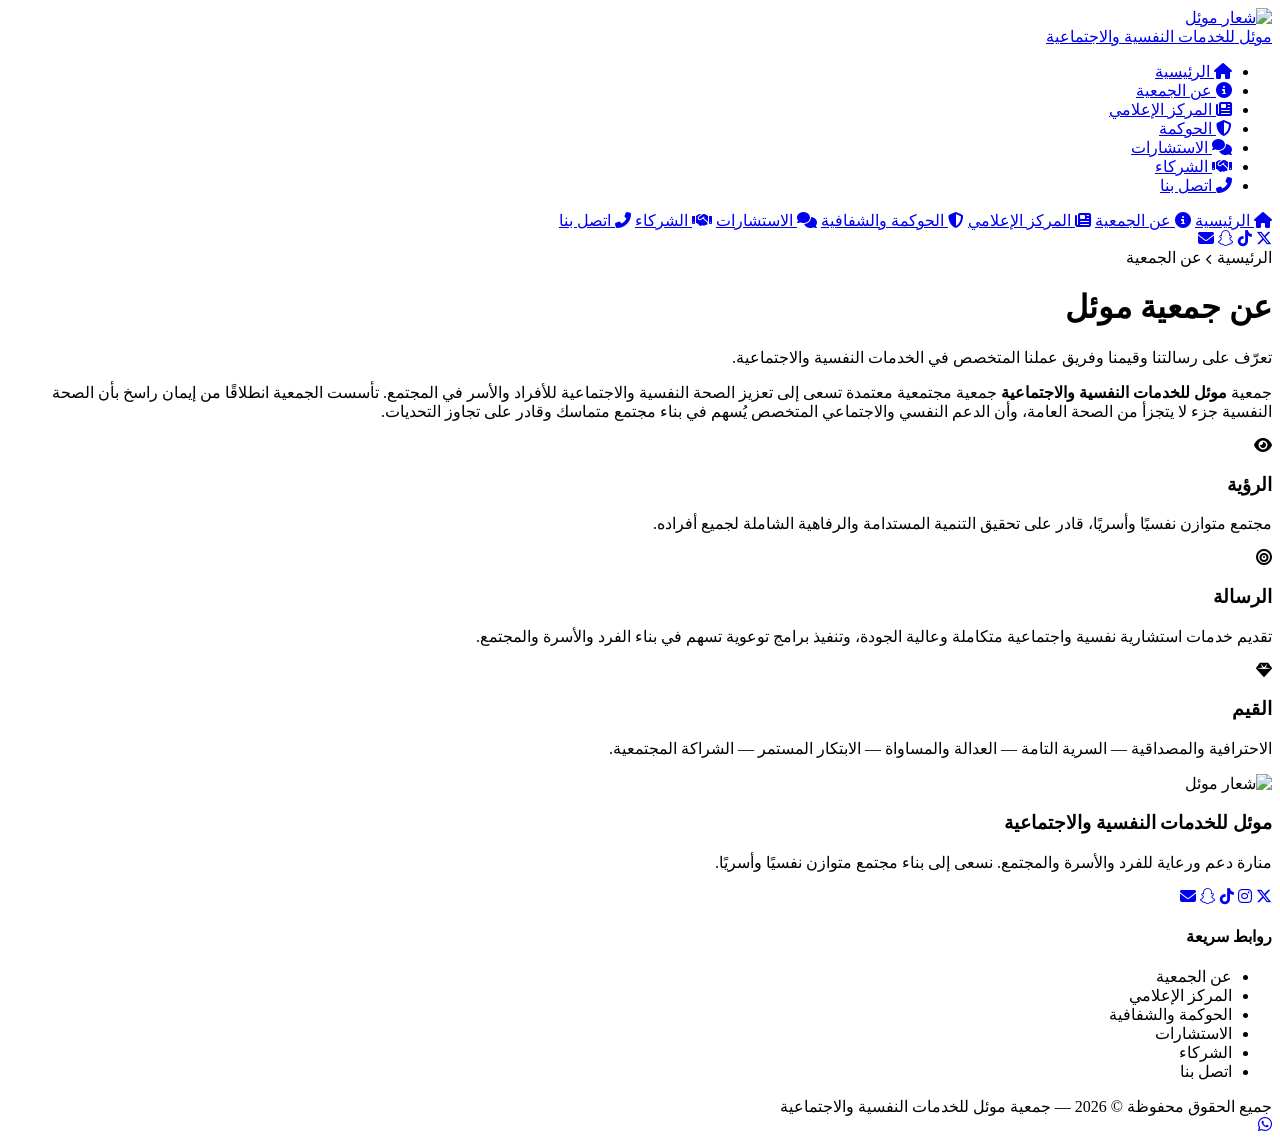
==== commit d44c8712: "Add files via upload" ====
--- a/about/index.html
+++ b/about/index.html
@@ -8,12 +8,12 @@
 <title>عن الجمعية | جمعية موئل</title>
 <link href="https://fonts.googleapis.com/css2?family=Cairo:wght@300;400;500;600;700;800&amp;display=swap" rel="stylesheet"/>
 <link href="https://cdn.jsdelivr.net/npm/@fortawesome/fontawesome-free@6.6.0/css/all.min.css" rel="stylesheet"/>
-<meta content="تعرف على جمعية موئل للخدمات النفسية والاجتماعية في جازان، ورؤيتها ورسالتها وأهدافها." name="description"/><link href="https://mouel.org.sa/about" rel="canonical"/><link href="/style.css" rel="stylesheet"/></head>
+<meta content="تعرف على جمعية موئل للخدمات النفسية والاجتماعية في جازان، ورؤيتها ورسالتها وأهدافها." name="description"/><link href="https://mouel.org.sa/about" rel="canonical"/><link href="/moueltest/style.css" rel="stylesheet"/><meta name="robots" content="noindex, nofollow"/></head>
 <body>
 <nav id="topbar">
-<a class="nav-brand" href="/" onclick="showPage('home'); return false;">
+<a class="nav-brand" href="/moueltest/" onclick="showPage('home'); return false;">
 <div class="logo-wrap">
-<img alt="شعار موئل" src="/images/logo.png"/>
+<img alt="شعار موئل" src="/moueltest/images/logo.png"/>
 </div>
 <div class="nav-brand-text">
 <span class="name">موئل</span>
@@ -21,26 +21,26 @@
 </div>
 </a>
 <ul class="nav-links" id="desktopNav">
-<li><a class="" href="/" id="nav-home" onclick="showPage('home'); return false;"><i class="fas fa-home"></i> الرئيسية</a></li>
-<li><a class="active" href="/about" id="nav-about" onclick="showPage('about'); return false;"><i class="fas fa-info-circle"></i> عن الجمعية</a></li>
-<li><a class="" href="/media" id="nav-media" onclick="showPage('media'); return false;"><i class="fas fa-newspaper"></i> المركز الإعلامي</a></li>
-<li><a class="" href="/gov" id="nav-gov" onclick="showPage('gov'); return false;"><i class="fas fa-shield-alt"></i> الحوكمة</a></li>
-<li><a class="" href="/consult" id="nav-consult" onclick="showPage('consult'); return false;"><i class="fas fa-comments"></i> الاستشارات</a></li>
-<li><a class="" href="/partners" id="nav-partners" onclick="showPage('partners'); return false;"><i class="fas fa-handshake"></i> الشركاء</a></li>
-<li><a class="" href="/contact" id="nav-contact" onclick="showPage('contact'); return false;"><i class="fas fa-phone-alt"></i> اتصل بنا</a></li>
+<li><a class="" href="/moueltest/" id="nav-home" onclick="showPage('home'); return false;"><i class="fas fa-home"></i> الرئيسية</a></li>
+<li><a class="active" href="/moueltest/about" id="nav-about" onclick="showPage('about'); return false;"><i class="fas fa-info-circle"></i> عن الجمعية</a></li>
+<li><a class="" href="/moueltest/media" id="nav-media" onclick="showPage('media'); return false;"><i class="fas fa-newspaper"></i> المركز الإعلامي</a></li>
+<li><a class="" href="/moueltest/gov" id="nav-gov" onclick="showPage('gov'); return false;"><i class="fas fa-shield-alt"></i> الحوكمة</a></li>
+<li><a class="" href="/moueltest/consult" id="nav-consult" onclick="showPage('consult'); return false;"><i class="fas fa-comments"></i> الاستشارات</a></li>
+<li><a class="" href="/moueltest/partners" id="nav-partners" onclick="showPage('partners'); return false;"><i class="fas fa-handshake"></i> الشركاء</a></li>
+<li><a class="" href="/moueltest/contact" id="nav-contact" onclick="showPage('contact'); return false;"><i class="fas fa-phone-alt"></i> اتصل بنا</a></li>
 </ul>
 <div id="hamburger" onclick="toggleDrawer()">
 <span></span><span></span><span></span>
 </div>
 </nav>
 <div id="mobile-drawer">
-<a href="/" onclick="showPage('home'); closeDrawer(); return false;"><i class="fas fa-home"></i> الرئيسية</a>
-<a href="/about" onclick="showPage('about'); closeDrawer(); return false;"><i class="fas fa-info-circle"></i> عن الجمعية</a>
-<a href="/media" onclick="showPage('media'); closeDrawer(); return false;"><i class="fas fa-newspaper"></i> المركز الإعلامي</a>
-<a href="/gov" onclick="showPage('gov'); closeDrawer(); return false;"><i class="fas fa-shield-alt"></i> الحوكمة والشفافية</a>
-<a href="/consult" onclick="showPage('consult'); closeDrawer(); return false;"><i class="fas fa-comments"></i> الاستشارات</a>
-<a href="/partners" onclick="showPage('partners'); closeDrawer(); return false;"><i class="fas fa-handshake"></i> الشركاء</a>
-<a href="/contact" onclick="showPage('contact'); closeDrawer(); return false;"><i class="fas fa-phone-alt"></i> اتصل بنا</a>
+<a href="/moueltest/" onclick="showPage('home'); closeDrawer(); return false;"><i class="fas fa-home"></i> الرئيسية</a>
+<a href="/moueltest/about" onclick="showPage('about'); closeDrawer(); return false;"><i class="fas fa-info-circle"></i> عن الجمعية</a>
+<a href="/moueltest/media" onclick="showPage('media'); closeDrawer(); return false;"><i class="fas fa-newspaper"></i> المركز الإعلامي</a>
+<a href="/moueltest/gov" onclick="showPage('gov'); closeDrawer(); return false;"><i class="fas fa-shield-alt"></i> الحوكمة والشفافية</a>
+<a href="/moueltest/consult" onclick="showPage('consult'); closeDrawer(); return false;"><i class="fas fa-comments"></i> الاستشارات</a>
+<a href="/moueltest/partners" onclick="showPage('partners'); closeDrawer(); return false;"><i class="fas fa-handshake"></i> الشركاء</a>
+<a href="/moueltest/contact" onclick="showPage('contact'); closeDrawer(); return false;"><i class="fas fa-phone-alt"></i> اتصل بنا</a>
 <div class="drawer-social">
 <a href="https://x.com/mouel2026?s=21" target="_blank"><i class="fab fa-x-twitter"></i></a>
 <a href="https://tiktok.com/@mouel_2026" target="_blank"><i class="fab fa-tiktok"></i></a>
@@ -86,7 +86,7 @@
 <div class="footer-grid">
 <div class="footer-brand">
 <div class="f-logo-full-wrap">
-<img alt="شعار موئل" src="/images/logo.png"/>
+<img alt="شعار موئل" src="/moueltest/images/logo.png"/>
 </div>
 <h3>موئل للخدمات النفسية والاجتماعية</h3>
 <p>منارة دعم ورعاية للفرد والأسرة والمجتمع. نسعى إلى بناء مجتمع متوازن نفسيًا وأسريًا.</p>
@@ -115,5 +115,5 @@
 </div>
 </footer>
 <a class="wa-float" href="https://wa.me/966544969127" target="_blank"><i class="fab fa-whatsapp"></i></a>
-<script src="/script.js"></script></body>
+<script src="/moueltest/script.js"></script></body>
 </html>
